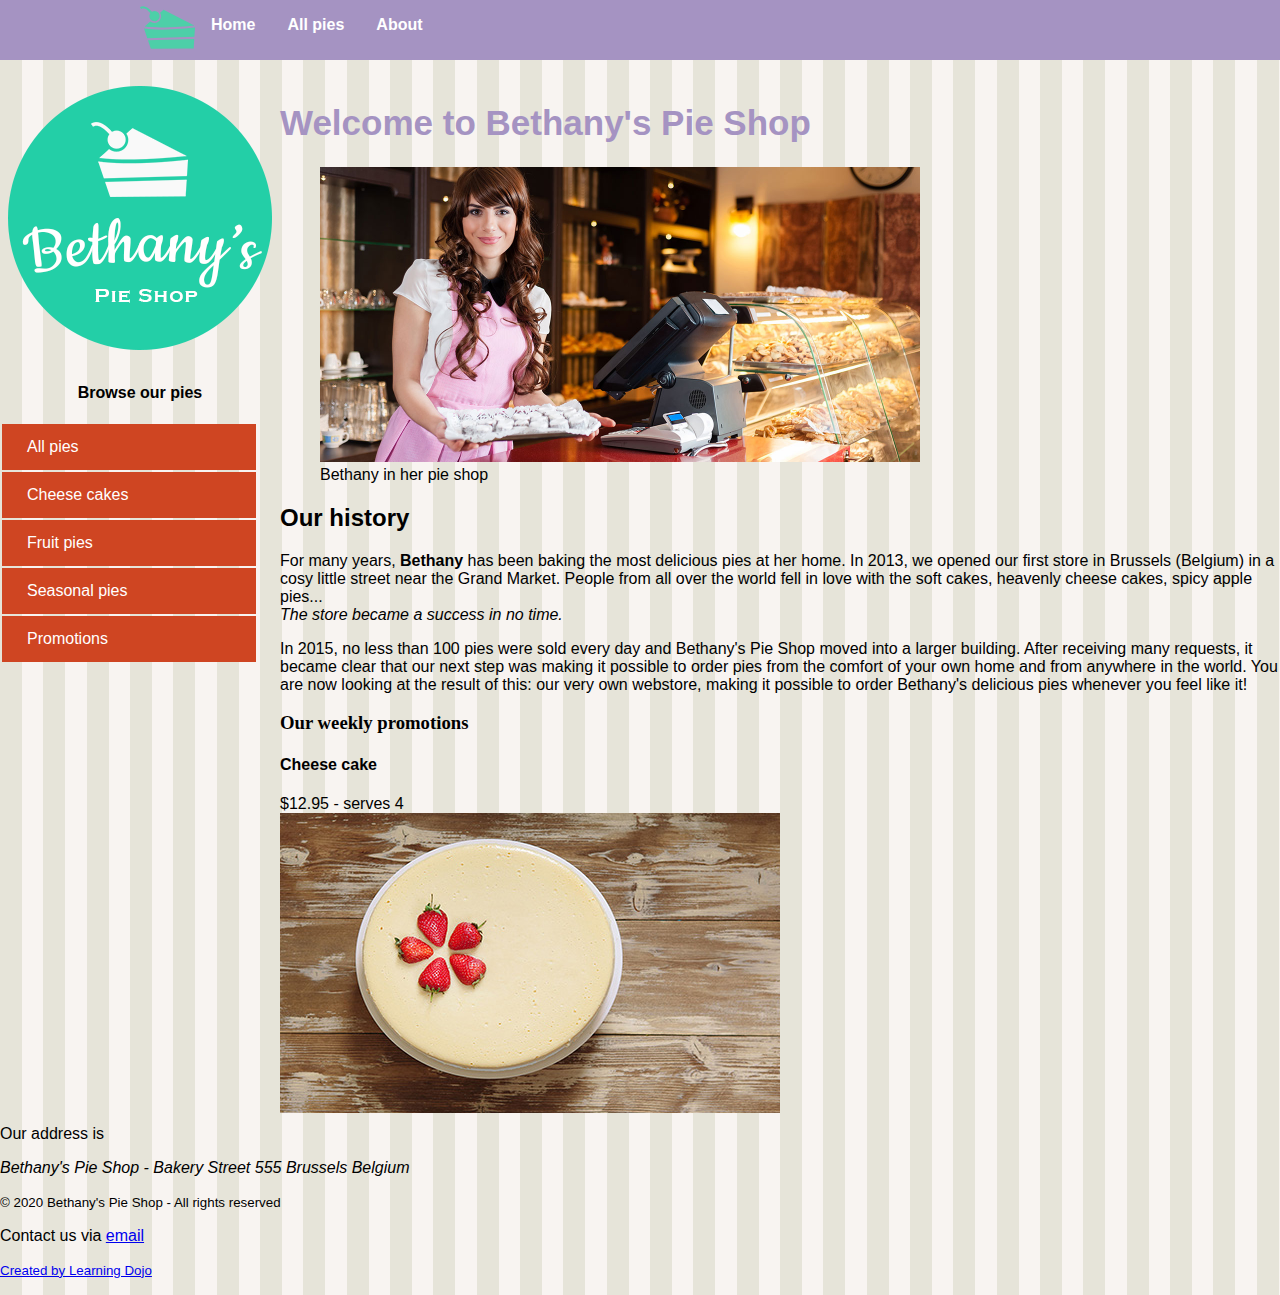
==== index.html @ 2cfb3a95 "Inputted working files. made adjustments to footer on every webpage" ====
<!DOCTYPE html>
<html>

<head>
    <meta charset="utf-8">
    <title>Welcome to Bethany's Pie Shop!</title>
    <meta name="author" content="Bethany's Pie Shop">
    <meta name="description" content="Store front for Bethany's Pie Shop">
    <meta name="viewport" content="width=device-width, initial-scale=1">
    <link rel="icon" type="image/png" href="favicon.png">
    <link rel="stylesheet" type="text/css" href="css/styles.css">
</head>

<body>
    <header id="mainheader">
        <nav>
            <ul>
                <li><img src="images/cake.svg" height="55" /></li>
                <li><a href="index.html">Home</a></li>
                <li><a href="pages/pieoverview.html">All pies</a></li>
                <li><a href="pages/about.html">About</a></li>
            </ul>
        </nav>
    </header>
    <div class="mainContent">
        <aside class="leftmenu">
            <a href="index.html"><img src="images/bethanylogo.png" /></a>
            <header>
                <h4 style="text-align: center;">Browse our pies</h4>
            </header>
            <ul>
                <a href="pages/pieoverview.html"><li>All pies</li></a>
                <a href="pages/cheesecakes.html"><li>Cheese cakes</li></a>
                <a href="pages/fruitpies.html"><li>Fruit pies</li></a>
                <a href="pages/seasonalpies.html"><li>Seasonal pies</li></a>
                <a href="#promos"><li>Promotions</li></a>
            </ul>
        </aside>
        <main class="main">
            <article>
                <header>
                    <h1 class="pageTitle">Welcome to Bethany's Pie Shop</h1>
                </header>
                <figure>
                    <img src="images/bethany-fullsize.jpg" width="600" alt="Bethany in her pie shop" />
                    <figcaption>Bethany in her pie shop</figcaption>
                </figure>
                <h2>Our history</h2>
                <p>For many years, <b>Bethany</b> has been baking the most delicious pies at her home. In 2013, we opened our first store in Brussels (Belgium) in a cosy little street near the Grand Market. People from all over the world fell in love with the soft cakes, heavenly cheese cakes, spicy apple pies...<i><br>The store became a success in no time.</i></p>
                <p>In 2015, no less than 100 pies were sold every day and Bethany's Pie Shop moved into a larger building. After receiving many requests, it became clear that our next step was making it possible to order pies from the comfort of your own home and from anywhere in the world. You are now looking at the result of this: our very own webstore, making it possible to order Bethany's delicious pies whenever you feel like it!</p>
            </article>

            <section id="promos">
                <h3 style="font-family:verdana;">Our weekly promotions</h3>
                <h4>Cheese cake</h4>
                $12.95 - serves 4<br>
                <img src="images/products/cheesecakesmall.jpg" alt="Cheese cak with strawberry" />
            </section>
        </main>
    </div>

    <footer>
        <p>Our address is</p>
            <address>Bethany's Pie Shop - Bakery Street 555 Brussels Belgium</address>
        <p><small>&copy; 2020 Bethany's Pie Shop - All rights reserved</small></p>
        <p>Contact us via <a href="mailto:info@bethanyspieshop.com">email</a></p>
        <p><small><a href="https://www.learningdojo.net">Created by Learning Dojo</a></small></p>
    </footer>

</body>

</html>
---- css/styles.css ----
/*Main Area*/
body {
    margin-top: 0px;
    font-family: 'Segoe UI', Tahoma, Geneva, Verdana, sans-serif;
    margin-left: auto;
    margin-right: auto;
    background-color: #e6e4d9;
    background-image: url('../images/pattern.png');
}

#mainheader {
    background-color: #a593c2;
}

/*Top Menu*/

nav {
    height: 60px;
    width: 1000px;
    margin: 0 auto 20px;
}

nav>ul {
    list-style-type: none;
    margin: 0;
    padding: 0;
    overflow: hidden;
}

nav>ul>li {
    float: left;
}

nav>ul>li a {
    display: block;
    color: white;
    text-align: center;
    padding: 16px;
    text-decoration: none;
    font-weight: bold;
}

/*Side Menu*/

.mainContent ul{
    padding-inline-start: 2px;
    margin-right: 1.5rem;
}

.mainContent ul>a>li{
    background-color: #cf4522;
    color: #fff;
    list-style: none;
    padding: 14px 25px;
    display: block;
    cursor: pointer;
    margin-bottom: 2px;
}

.mainContent ul>a>li:hover{
    background-color: #B43110;
}

.mainContent ul>a{
    text-decoration: none;
    color: #fff;
}

.mainContent{
    margin-left: auto;
    margin-right: auto;
    display: flex;
}

.pageTitle{
    font-size:35px;
    color:#a593c2;
}

/*Footer*/
footer {
    display: flex;
    flex-direction: column;
}

footer > p, footer > address {
    margin: .5rem 0;
}
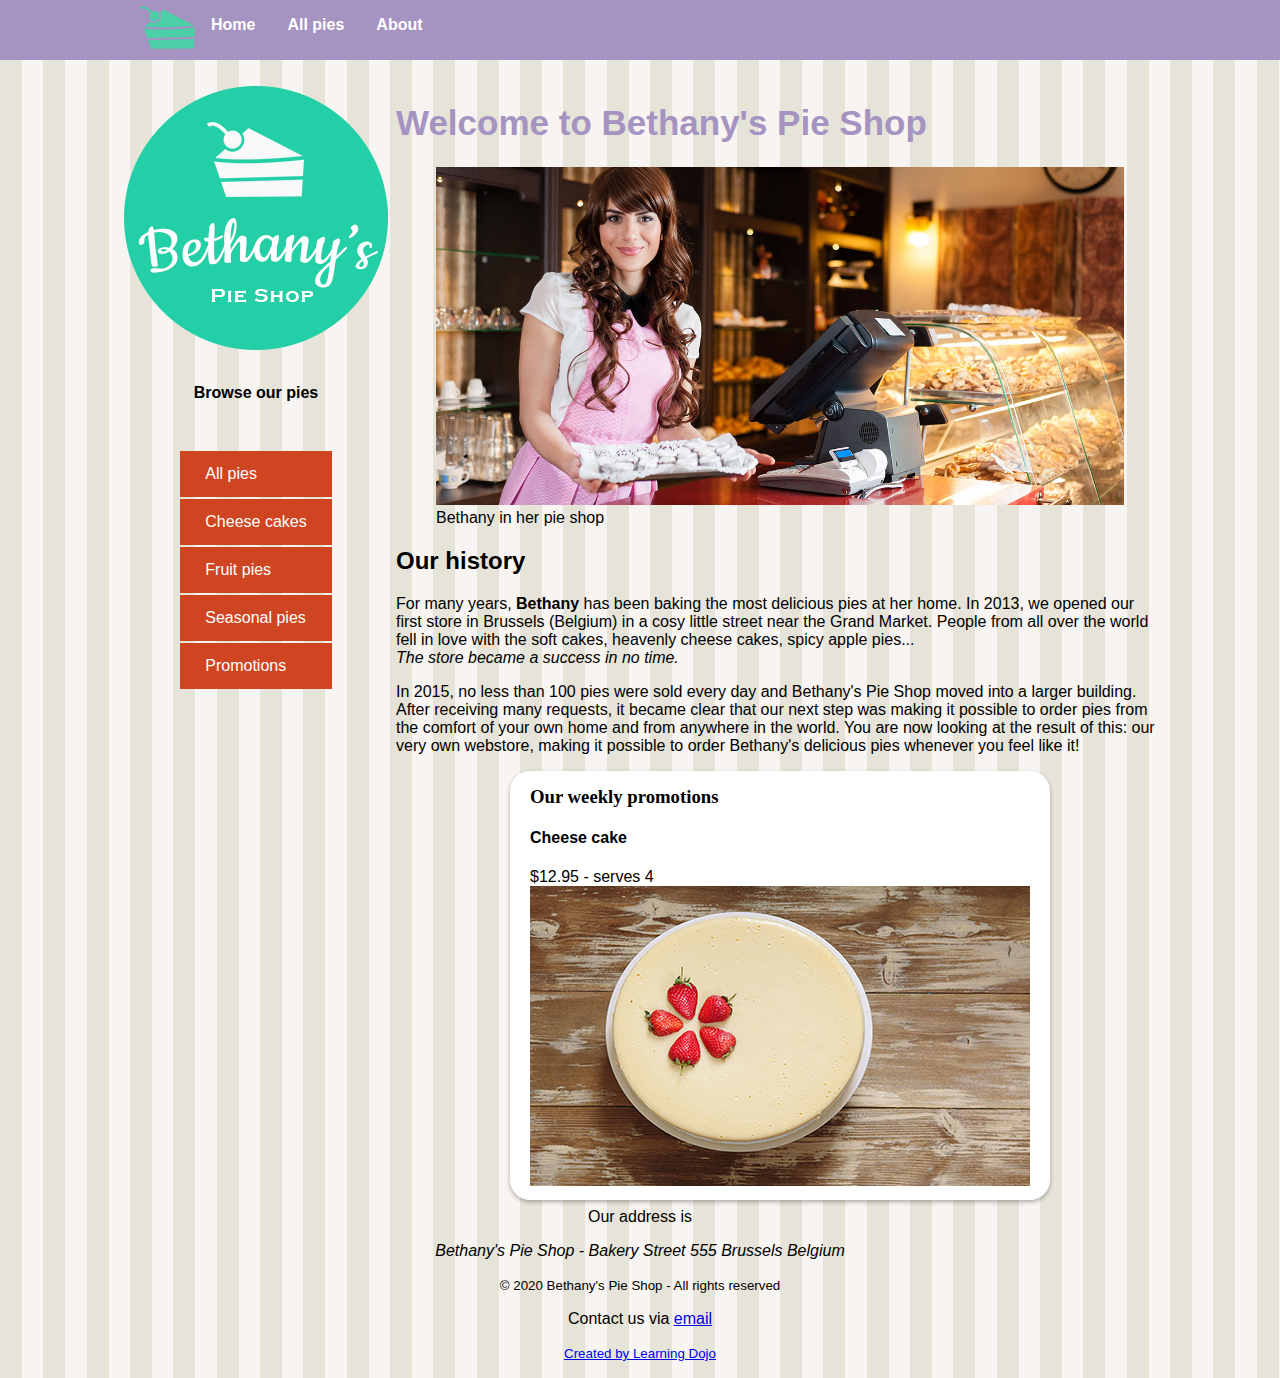
==== commit a9bb57be: "Completed module 4. Reviewed flex order, grow, shrink, basis, align self, and made some custom css c" ====
--- a/index.html
+++ b/index.html
@@ -23,7 +23,7 @@
         </nav>
     </header>
     <div class="mainContent">
-        <aside class="leftmenu">
+        <aside class="leftMenu">
             <a href="index.html"><img src="images/bethanylogo.png" /></a>
             <header>
                 <h4 style="text-align: center;">Browse our pies</h4>
@@ -42,7 +42,7 @@
                     <h1 class="pageTitle">Welcome to Bethany's Pie Shop</h1>
                 </header>
                 <figure>
-                    <img src="images/bethany-fullsize.jpg" width="600" alt="Bethany in her pie shop" />
+                    <img src="images/bethany-fullsize.jpg" width="100%" alt="Bethany in her pie shop" />
                     <figcaption>Bethany in her pie shop</figcaption>
                 </figure>
                 <h2>Our history</h2>
--- a/css/styles.css
+++ b/css/styles.css
@@ -43,8 +43,9 @@
 /*Side Menu*/
 
 .mainContent ul{
-    padding-inline-start: 2px;
-    margin-right: 1.5rem;
+    padding-inline-start: 0;
+    margin-right: 0;
+    padding: .7rem;
 }
 
 .mainContent ul>a>li{
@@ -70,19 +71,146 @@
     margin-left: auto;
     margin-right: auto;
     display: flex;
-}
+    flex-direction: row;
+    flex-wrap: wrap;
+    justify-content: center;
+}
+
+.pieGallery {
+    display: flex;
+    flex-direction: row;
+    flex-basis: 60%;
+    flex-wrap: wrap;
+    align-content: flex-start;
+}
+
+.pieCard {
+    display: flex;
+    flex-direction: column;
+    margin: .4rem;
+    /* align-items: center; */
+    background-color: white;
+    box-shadow: 0 2px 4px rgba(0, 0, 0, .3);
+    padding: .4rem;
+    flex-grow: 2;
+}
+
+.pieCard > h5, .pieCard > p {
+    margin: .2rem 0;
+}
+
+.pieCard > img {
+    align-self: center;
+}
+
+.cardRow {
+    display: flex;
+    flex-direction: row;
+    justify-content: space-between;
+    align-items: center;
+}
+
+.cradRow > h5, .cradRow > p {
+    margin: .2rem 0;
+}
+
+#promos {
+    align-self: center;
+    background-color: #fff;
+    padding: 10px 20px;
+    box-shadow: 0 2px 4px rgba(0, 0, 0, .30);
+    border-radius: 20px;
+}
+
+#promos > h3 {
+    margin: 5px 0;
+}
+
+/*Main Content*/
 
 .pageTitle{
     font-size:35px;
     color:#a593c2;
 }
 
+.box {
+    width: 200px;
+    height: 100px;
+    background-color: red;
+    margin: 5px 10px;
+}
+
+.main {
+    display: flex;
+    flex-direction: column;
+    flex-basis: 60%;
+    /* background-color: #a593c2; */
+}
+
+.pieRow {
+    display: flex;
+    flex-direction: row;
+    margin-bottom: 10px;
+    flex-wrap: wrap;
+    align-items: center;
+    background-color: #fff;
+    box-shadow: 0 2px 4px rgba(0, 0, 0, .30);
+    padding-right: .5rem;
+}
+
+.pieRow > div {
+    flex-grow: 2;
+    padding-left: .5rem;
+}
+
+.pieRow > small {
+    flex-shrink: 3;
+}
+
+.pieRow h5, .pieRow p {
+    margin: 0;
+}
+
+.leftMenu {
+    display: flex;
+    flex-direction: column;
+    align-items: center;
+}
+
+.container {
+    position: relative;
+    width: 100%;
+    height: 0;
+    padding-bottom: 56.25%;
+}
+
+.video {
+    position: absolute;
+    top: 0;
+    left: 0;
+    width: 100%;
+    height: 100%;
+}
+
 /*Footer*/
 footer {
     display: flex;
     flex-direction: column;
+    align-items: center;
 }
 
 footer > p, footer > address {
     margin: .5rem 0;
+}
+
+@media screen and (max-width: 600px) {
+    .leftMenu {
+        order: 1;
+    }
+
+    .main, .pieGallery {
+        flex-basis: 90%!important;
+    }
+
+
 }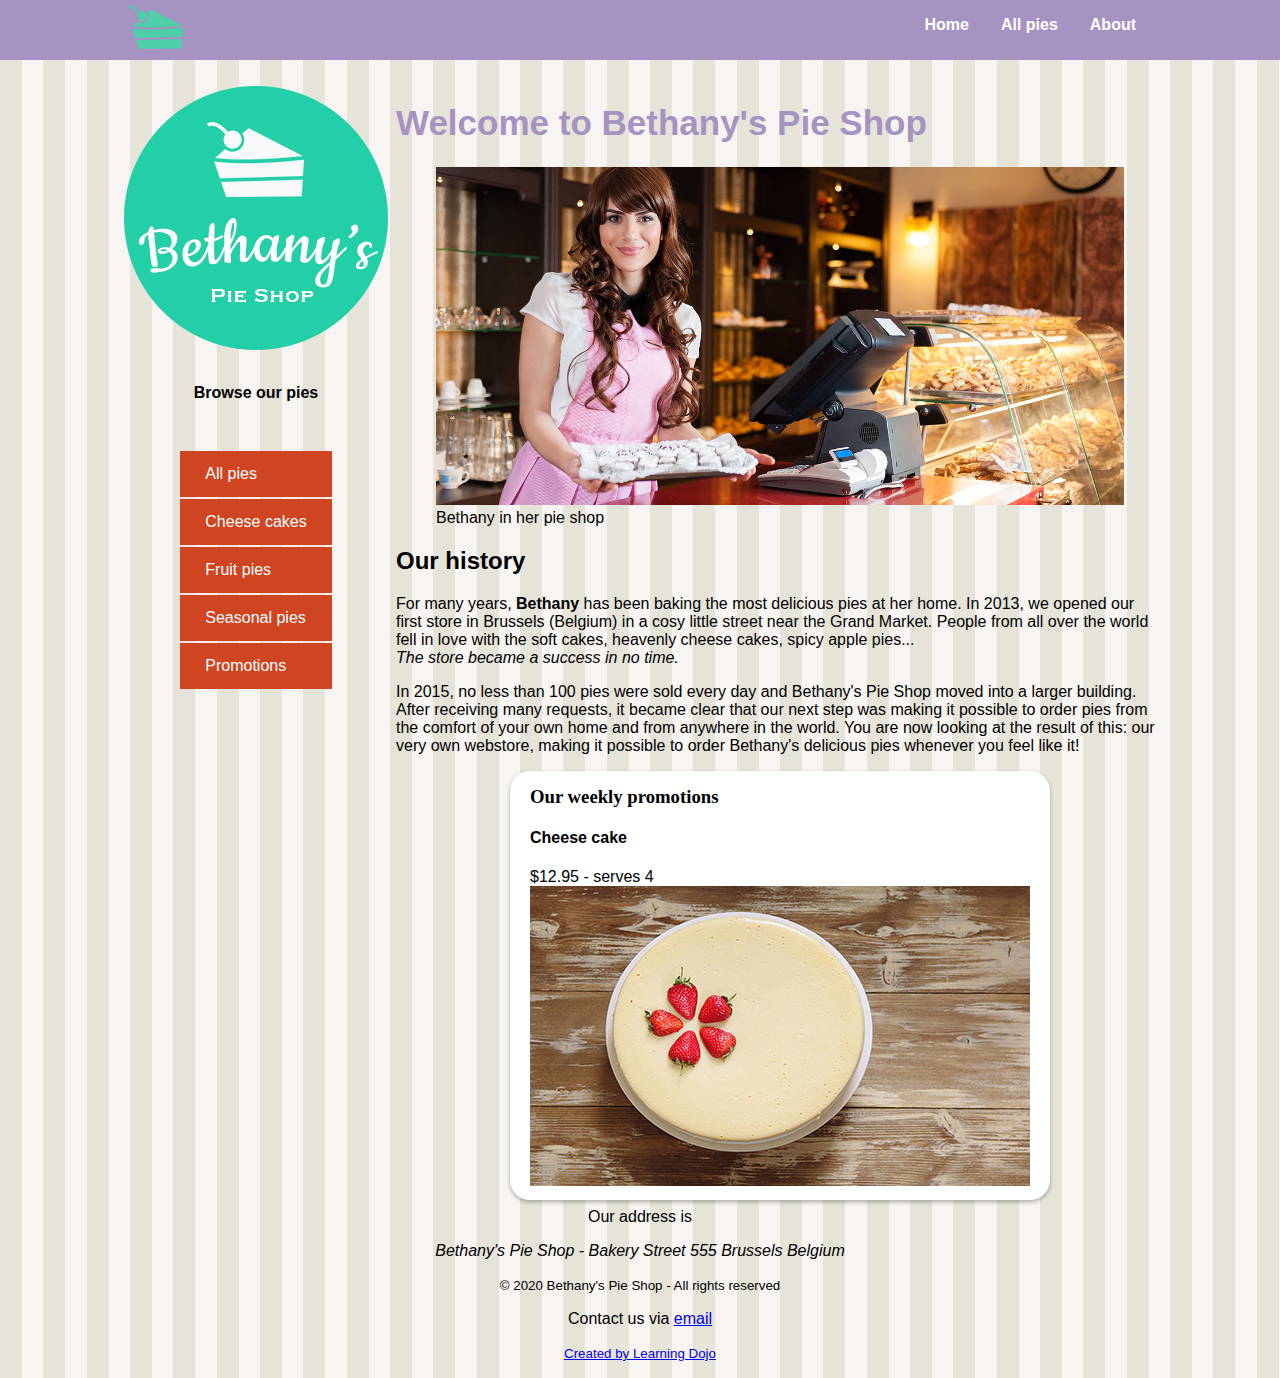
==== commit b7b9e879: "Finished final module. completed both challenges that reconfigured the layout for the pies on the se" ====
--- a/index.html
+++ b/index.html
@@ -16,6 +16,7 @@
         <nav>
             <ul>
                 <li><img src="images/cake.svg" height="55" /></li>
+                <li></li>
                 <li><a href="index.html">Home</a></li>
                 <li><a href="pages/pieoverview.html">All pies</a></li>
                 <li><a href="pages/about.html">About</a></li>
--- a/css/styles.css
+++ b/css/styles.css
@@ -16,7 +16,7 @@
 
 nav {
     height: 60px;
-    width: 1000px;
+    width: 80%;
     margin: 0 auto 20px;
 }
 
@@ -25,10 +25,12 @@
     margin: 0;
     padding: 0;
     overflow: hidden;
-}
-
-nav>ul>li {
-    float: left;
+    display: flex;
+    justify-content: flex-end;
+}
+
+nav>ul>li:nth-child(1) {
+    flex-grow: 2;
 }
 
 nav>ul>li a {
@@ -84,6 +86,11 @@
     align-content: flex-start;
 }
 
+.pieCard > img {
+    width: 40%;
+    height: auto;
+}
+
 .pieCard {
     display: flex;
     flex-direction: column;
